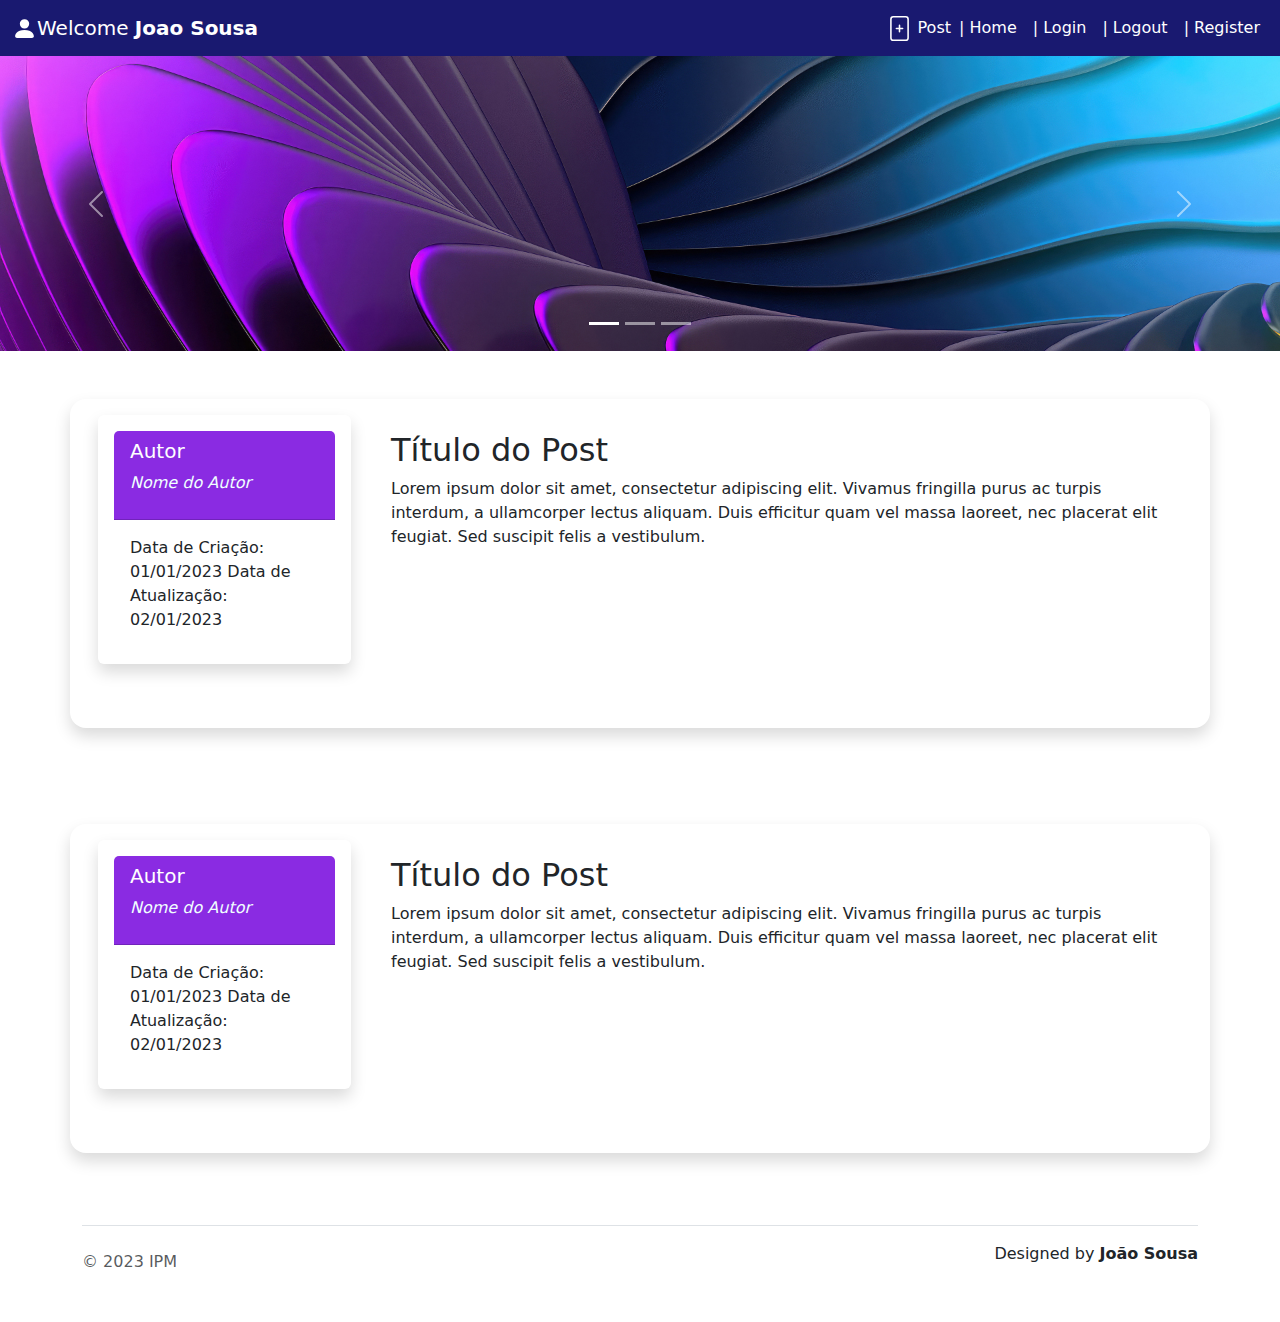
==== index_template.html @ 176ef6d7 "Lab3 final" ====
<!DOCTYPE html>
<html lang="en">

<head>
    <title>Bootstrap 5 Website Example</title>
    <meta charset="utf-8">
    <meta name="viewport" content="width=device-width, initial-scale=1">
    <link href="https://cdn.jsdelivr.net/npm/bootstrap@5.3.1/dist/css/bootstrap.min.css" rel="stylesheet">
    <script src="https://cdn.jsdelivr.net/npm/bootstrap@5.3.1/dist/js/bootstrap.bundle.min.js"></script>
    <link rel="stylesheet" href="css/style.css">

</head>

<body class="d-flex flex-column h-100">

    <nav class="navbar navbar-expand-lg">
        <div class="container-fluid">
            <!-- <a class="text-decoration-none p-3" href="#">Welcome</a> -->
            <svg xmlns="http://www.w3.org/2000/svg" width="25" height="25" fill="white" class="bi bi-person-fill"
                viewBox="0 0 16 16">
                <path d="M3 14s-1 0-1-1 1-4 6-4 6 3 6 4-1 1-1 1H3Zm5-6a3 3 0 1 0 0-6 3 3 0 0 0 0 6Z" />
            </svg>
            <div class="navbar-brand">
                <span class="navbar-text text-white">Welcome <strong>Joao Sousa</strong></span>
            </div>

            <!-- <a class="navbar-brand  p-3" href="#">Home</a> -->
            <button class="navbar-toggler bg-light" type="button" data-bs-toggle="collapse" data-bs-target="#navbarNav"
                aria-controls="navbarNav" aria-expanded="false" aria-label="Toggle navigation">
                <span class="navbar-toggler-icon"></span>
            </button>
            <div class="collapse navbar-collapse justify-content-end" id="navbarNav">
                <div class="dPostBlog">
                    <svg xmlns="http://www.w3.org/2000/svg" width="25" height="25" fill="white" class="bi bi-file-plus"
                        viewBox="0 0 16 16">
                        <path
                            d="M8.5 6a.5.5 0 0 0-1 0v1.5H6a.5.5 0 0 0 0 1h1.5V10a.5.5 0 0 0 1 0V8.5H10a.5.5 0 0 0 0-1H8.5V6z" />
                        <path
                            d="M2 2a2 2 0 0 1 2-2h8a2 2 0 0 1 2 2v12a2 2 0 0 1-2 2H4a2 2 0 0 1-2-2V2zm10-1H4a1 1 0 0 0-1 1v12a1 1 0 0 0 1 1h8a1 1 0 0 0 1-1V2a1 1 0 0 0-1-1z" />
                    </svg>
                    <span class="postBlog">Post</span>
                </div>
                <ul class="navbar-nav">
                    <li class="nav-item">
                        <a class="nav-link" href="index_template.html">| Home</a>
                    </li>
                    <li class="nav-item">
                        <a class="nav-link" href="login_template.html">| Login</a>
                    </li>
                    <li class="nav-item">
                        <a class="nav-link" href="#">| Logout</a>
                    </li>
                    <li class="nav-item">
                        <a class="nav-link" href="register_template.html">| Register</a>
                    </li>
                </ul>
            </div>
        </div>
    </nav>


    <!-- Carousel -->
    <div id="carousel_principal" class="carousel slide" data-bs-ride="carousel">

        <!-- Indicators/dots -->
        <div class="carousel-indicators">
            <button type="button" data-bs-target="#carousel_principal" data-bs-slide-to="0" class="active"></button>
            <button type="button" data-bs-target="#carousel_principal" data-bs-slide-to="1"></button>
            <button type="button" data-bs-target="#carousel_principal" data-bs-slide-to="2"></button>
        </div>

        <!-- The slideshow/carousel -->
        <div class="carousel-inner">
            <div class="carousel-item active">
                <img src="imagens/test1.png" alt="imagem_html" class="d-block w-100">
            </div>
            <div class="carousel-item">
                <img src="imagens/test2.png" alt="imagem_css" class="d-block w-100">
            </div>
            <div class="carousel-item">
                <img src="imagens/code_script.jpg" alt="imagem_javascript" class="d-block w-100">
            </div>
        </div>


        <button class="carousel-control-prev" type="button" data-bs-target="#carousel_principal" data-bs-slide="prev">
            <span class="carousel-control-prev-icon"></span>
        </button>
        <button class="carousel-control-next" type="button" data-bs-target="#carousel_principal" data-bs-slide="next">
            <span class="carousel-control-next-icon"></span>
        </button>
    </div>


    <div class="container mt-5">
        <div class="row shadow p-3 mb-5 rounded-4">
            <div class="col-md-3">
                <div class="card shadow p-3 mb-5 bg-body rounded">
                    <div class="card-header">
                        <h5 class="card-title">Autor</h5>
                        <p class="autorNome">Nome do Autor</p>
                    </div>
                    <div class="card-body">
                        <span>Data de Criação: 01/01/2023</span>
                        <span>Data de Atualização: 02/01/2023</span>
                    </div>
                </div>
            </div>


            <div class="col-md-9">
                <div class="card">
                    <div class="card-body">
                        <h2 class="card-title">Título do Post</h2>
                        <p class="card-text">
                            Lorem ipsum dolor sit amet, consectetur adipiscing elit. Vivamus fringilla purus ac turpis
                            interdum, a ullamcorper lectus aliquam.
                            Duis efficitur quam vel massa laoreet, nec placerat elit feugiat. Sed suscipit felis a
                            vestibulum.
                        </p>
                    </div>
                </div>
            </div>
        </div>
    </div>


    <div class="container mt-5">
        <div class="row shadow p-3 mb-5 rounded-4">
            <div class="col-md-3">
                <div class="card shadow p-3 mb-5 bg-body rounded">
                    <div class="card-header">
                        <h5 class="card-title">Autor</h5>
                        <p class="autorNome">Nome do Autor</p>
                    </div>
                    <div class="card-body">
                        <span>Data de Criação: 01/01/2023</span>
                        <span>Data de Atualização: 02/01/2023</span>
                    </div>
                </div>
            </div>


            <div class="col-md-9">
                <div class="card">
                    <div class="card-body">
                        <h2 class="card-title-post">Título do Post</h2>
                        <p class="card-text">
                            Lorem ipsum dolor sit amet, consectetur adipiscing elit. Vivamus fringilla purus ac turpis
                            interdum, a ullamcorper lectus aliquam.
                            Duis efficitur quam vel massa laoreet, nec placerat elit feugiat. Sed suscipit felis a
                            vestibulum.
                        </p>
                    </div>
                </div>
            </div>
        </div>
    </div>

    <div class="container">
        <footer class="d-flex flex-wrap justify-content-between align-items-center py-3 my-4 border-top">
            <p class="col-md-4 mb-0 text-body-secondary">&copy; 2023 IPM</p>
            <p class="text-align-end">Designed by <strong>João Sousa</strong></p>
        </footer>
    </div>



</body>

</html>
---- css/style.css ----
html {
	scroll-behavior: smooth;
}


.carousel-item img{
    width: auto;
    height: auto;
    object-fit: cover;
}

#carousel_principal {
    max-height: 295px;
    width: 100%;
    overflow: hidden;
}

.navbar {
    background-color: midnightblue;
}

.card-header {
    background-color: blueviolet;
}

.navbar  a {
    color: white;
}

.footer {
    background-color: midnightblue;
}

.container h5 {
    color: white;
}

.autorNome {
    color: azure;
    font-style: italic;
}

.card {
    border: 0px;
}

.navbar-nav .nav-link:hover {
    background-color: rgb(113, 146, 218);
    border-radius: 3px;
}

.navbar-brand:hover {
    background-color: rgb(113, 146, 218);
    border-radius: 3px;
}


.welc {
    color: white;
    font-style: italic;
}

.postBlog {
    color: white;
}




/********Template Login******/


.loginHeader {
    text-align: left;
    font-size: 35px;
}

.form_email {
    background-color: white;
}
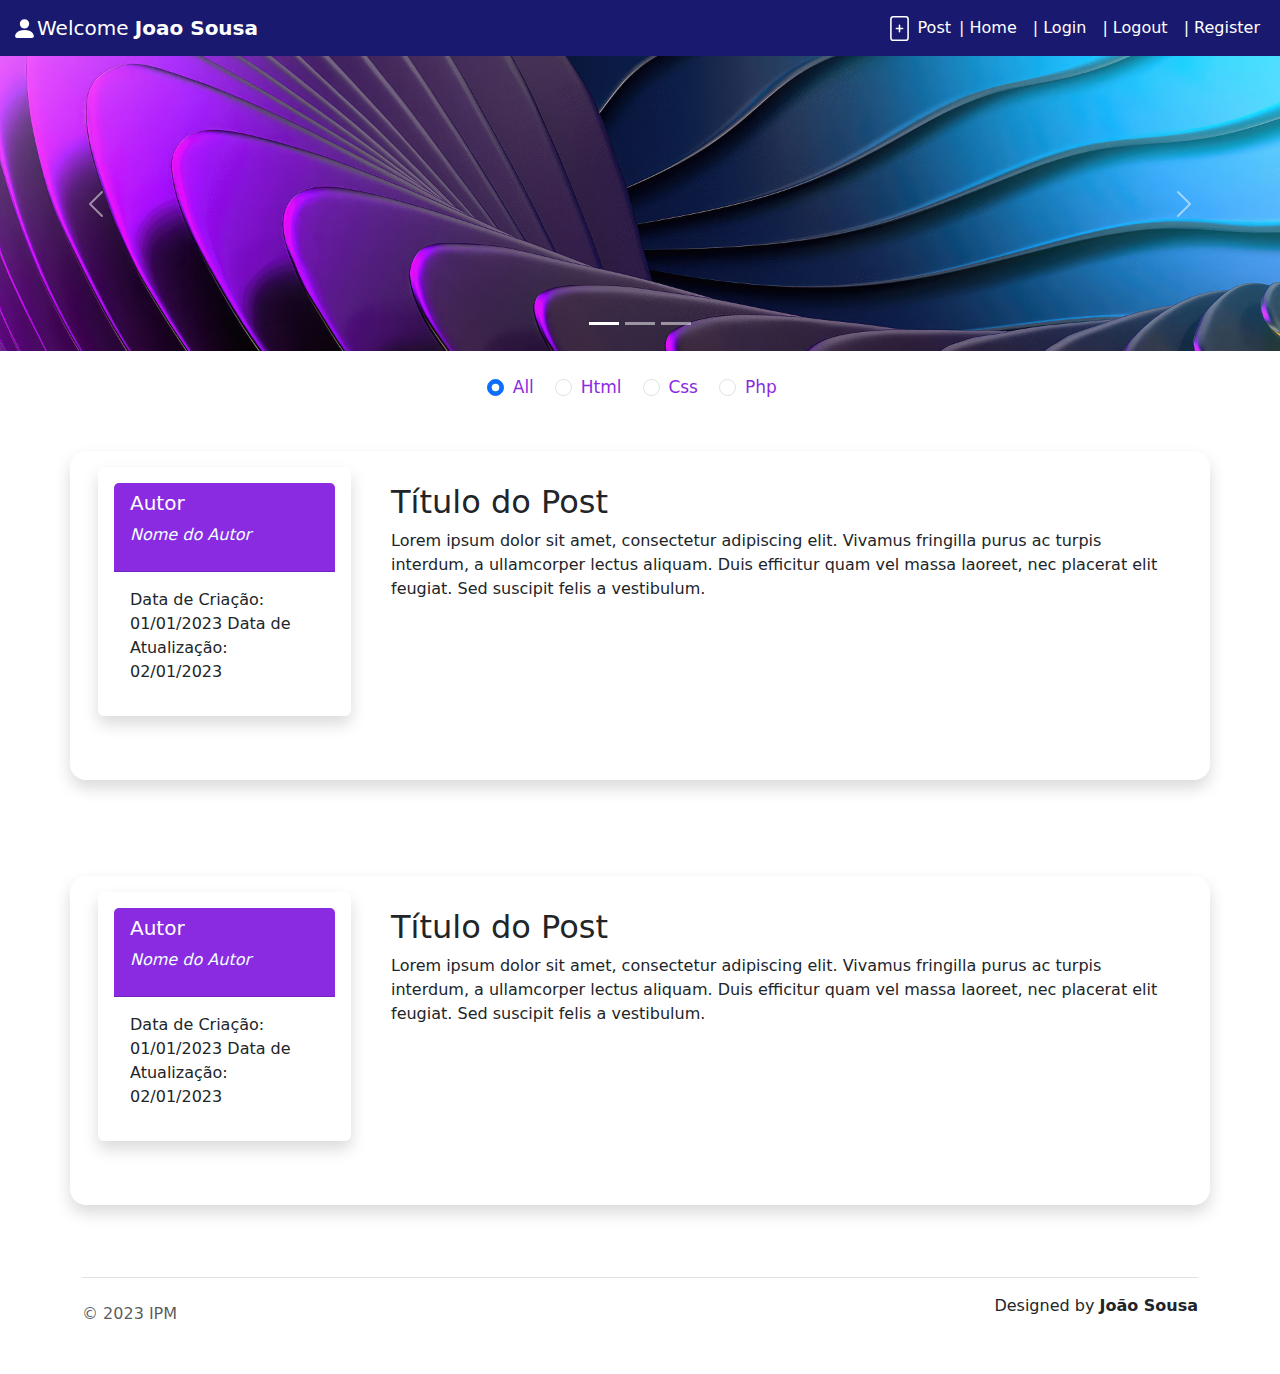
==== commit b5653f20: "ajustes finais" ====
--- a/index_template.html
+++ b/index_template.html
@@ -91,6 +91,25 @@
         </button>
     </div>
 
+    <div class="options mt-4 container-fluid text-center">
+        <div class="form-check form-check-inline ">
+          <input class="form-check-input" type="radio" name="inlineRadioOptions" id="inlineRadio1" value="option1" checked>
+          <label class="form-check-label" for="inlineRadio1">All</label>
+        </div>
+        <div class="form-check form-check-inline">
+          <input class="form-check-input" type="radio" name="inlineRadioOptions" id="inlineRadio2" value="option2">
+          <label class="form-check-label" for="inlineRadio2">Html</label>
+        </div>
+        <div class="form-check form-check-inline">
+          <input class="form-check-input" type="radio" name="inlineRadioOptions" id="inlineRadio3" value="option3">
+          <label class="form-check-label" for="inlineRadio3">Css</label>
+        </div>
+        <div class="form-check form-check-inline">
+          <input class="form-check-input" type="radio" name="inlineRadioOptions" id="inlineRadio3" value="option4">
+          <label class="form-check-label" for="inlineRadio4">Php</label>
+        </div>
+        </div>
+
 
     <div class="container mt-5">
         <div class="row shadow p-3 mb-5 rounded-4">
--- a/css/style.css
+++ b/css/style.css
@@ -64,7 +64,10 @@
     color: white;
 }
 
-
+.options {
+    color: blueviolet;
+    font-size: 17px;
+}
 
 
 /********Template Login******/
